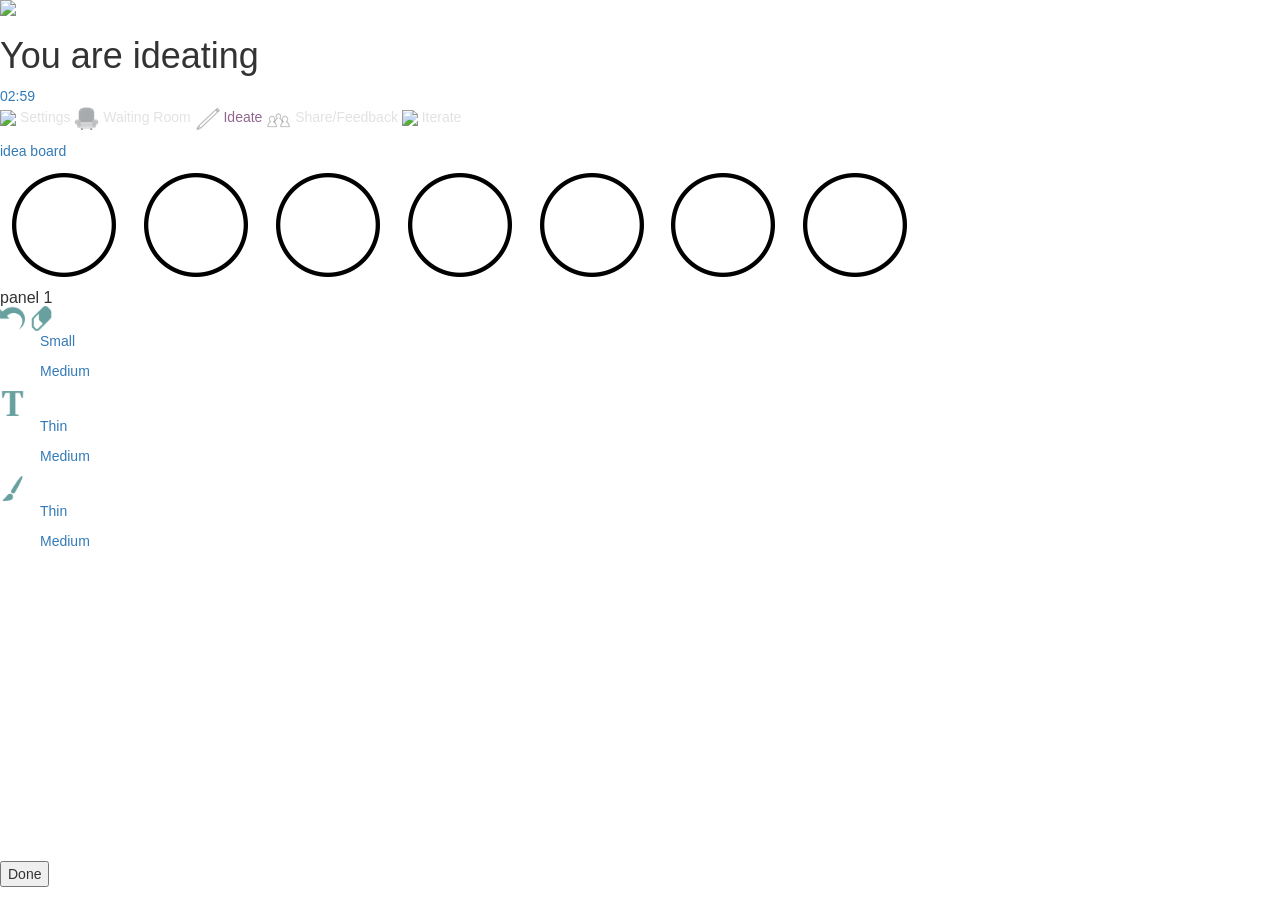
==== drawingpage-individual.html @ 59d0ecb8 "hello" ====
<html>
<head>
<meta name="viewport" content="width=device-width, initial-scale=1">
  
<!--JQUERY SCRIPT-->
<script src="https://ajax.googleapis.com/ajax/libs/jquery/1.11.3/jquery.min.js"></script>

<!--SKETCH SCRIPT FOR CANVAS PANEL-->
<script type="text/javascript" src="./js/sketch.js"></script>

<!-- FONT CDN FOR OPEN SANS -->
<link href='https://fonts.googleapis.com/css?family=Open+Sans:400,300,600' rel='stylesheet' type='text/css'>


<!--CDN FOR BOOTSTRAP-->
<link rel="stylesheet" href="https://maxcdn.bootstrapcdn.com/bootstrap/3.3.5/css/bootstrap.min.css" integrity="sha512-dTfge/zgoMYpP7QbHy4gWMEGsbsdZeCXz7irItjcC3sPUFtf0kuFbDz/ixG7ArTxmDjLXDmezHubeNikyKGVyQ==" crossorigin="anonymous">

<!-- Optional theme BOOSTRAP-->
<link rel="stylesheet" href="https://maxcdn.bootstrapcdn.com/bootstrap/3.3.5/css/bootstrap-theme.min.css" integrity="sha384-aUGj/X2zp5rLCbBxumKTCw2Z50WgIr1vs/PFN4praOTvYXWlVyh2UtNUU0KAUhAX" crossorigin="anonymous">

<!-- Latest compiled and minified JavaScript -->
<script src="https://maxcdn.bootstrapcdn.com/bootstrap/3.3.5/js/bootstrap.min.js" integrity="sha512-K1qjQ+NcF2TYO/eI3M6v8EiNYZfA95pQumfvcVrTHtwQVDG+aHRqLi/ETn2uB+1JqwYqVG3LIvdm9lj6imS/pQ==" crossorigin="anonymous"></script>

<!-- JQUERY PLUGING-->
<link rel="stylesheet" href="https://code.jquery.com/ui/1.10.4/themes/smoothness/jquery-ui.css">


<!--CSS FOR DRAWING PAGE-->
<link rel="stylesheet" type="text/css" href="./css/drawing-page-individual.css">


</head>





<!-- Beginning of BODY Area -- >
<body>
	

<!--Page title div-->
<div class="page-title">
    
    <!--HOLDER for Header -> title, logo and timer -->
    <div class="header-holder">
 	
        <!--PLACEHOLDER for LOGO top left corner space -->
        <img id="logo-placeholder" src="content/circle2.png">

        <!--Header for create page -->
        <h1 class="title-text"> You are ideating </h1>
        <script type="text/javascript">
        function startTimer(duration, display) {
        var start = Date.now(),
        diff,
        minutes,
        seconds;
        function timer() {
        // get the number of seconds that have elapsed since 
        // startTimer() was called
        diff = duration - (((Date.now() - start) / 1000) | 0);

        // does the same job as parseInt truncates the float
        minutes = (diff / 60) | 0;
        seconds = (diff % 60) | 0;

        minutes = minutes < 10 ? "0" + minutes : minutes;
        seconds = seconds < 10 ? "0" + seconds : seconds;

        display.textContent = minutes + ":" + seconds; 

        if (diff <= 0) {
            // add one second so that the count down starts at the full duration
            // example 05:00 not 04:59
            start = Date.now() + 6000;
        }
        if(seconds==0)
            clearTimeout(timer);
    };
    // we don't want to wait a full second before the timer starts
    timer();
    setInterval(timer, 1000);}

    window.onload = function () {
    var fiveMinutes = 60 * 3,
    
    display = document.querySelector('#time');
    startTimer(fiveMinutes, display);};


        </script>
        <a>
        <div class="clock"><span id="time">minutes!</span></div>
        </div></a>
        


        <div class="create-bar">

          <p>
            <span style="color:#e2e2e2" ><img src="./content/Settings.png"> Settings </span>
            <span style="color:#e2e2e2"><img src="./content/WaitingRoom.png"> Waiting Room </span>
            <span style="color:#91688F" ><img src="./content/Ideate.png"> Ideate </span>
            <span style="color:#E2E2e2" ><img src="./content/Share.png"> Share/Feedback </span>
            <span style="color:#e2e2e2" ><img src="./content/Iterate.png"> Iterate </span>
          </p>
       
     
        </div>
    <!--END OF HEADER HOLDER --> 
    </div>
<!-- ENF OF PAGE TITLE DIV-->
</div>






<!-- HOLDER FOR PANELS DIV -->
<div class="panel-holder">
    
    
    
    <!--Beginning of accordion of holding old idea tiles-->
    <div class="accordion">

        <div class="accordion-section">

            <!--Title of old idea panels board -->
            <a class="accordion-section-title" href="#accordion-1">idea board</a>
         
            <div id="accordion-1" class="accordion-section-content">

                <img src="content/circle.png" id = "panels" data-toggle="modal" data-target="#ideate-modal">
                <img src="content/circle.png" id = "panels" data-toggle="modal" data-target="#ideate-modal">
                <img src="content/circle.png" id = "panels" data-toggle="modal" data-target="#ideate-modal">
                <img src="content/circle.png" id = "panels" data-toggle="modal" data-target="#ideate-modal">
                <img src="content/circle.png" id = "panels" data-toggle="modal" data-target="#ideate-modal">
                <img src="content/circle.png" id = "panels" data-toggle="modal" data-target="#ideate-modal">
                <img src="content/circle.png" id = "panels" data-toggle="modal" data-target="#ideate-modal">
                <img src="" id = "panels">
            </div><!--end .accordion-section-content-->
        
        </div><!--end .accordion-section-->
    
    </div><!--end .accordion-->    

    <!--TITLE for panel number display in center of drawing canvas-->
    <h3 class="panel-title"> panel 1</h3>


    <!-- SKETCHPAD OUTER SHELL DIV BEGINNING -->
    <div onload=init() id="sketchpadapp">
  
    <!--Beginning TOOLS section for toolbar above canvas-->  
    <div class="tools">

    <!--UNDO TOOL + JAVASCRIPT + IMAGES -->
   <a id="canvas_tool_undo"href="#simple_sketch" data-tool="undo">
        <img src="content/undo.png" id="undo" height="25px" width="25px">

            <!--HOVER IMAGE JAVASCRIPT -->
            <script type="text/javascript">
            $('#canvas_tool_undo').on('mouseover', function() {
            $(this).find('img').attr('src','content/undo-hover.png');
            });

            $('#canvas_tool_undo').on('mouseout', function() {
            $(this).find('img').attr('src','content/undo.png');
            });
            </script>
    </a>
    
    <!--ERASER TOOL + JAVASCRIPT + IMAGES -->
    <a id="canvas_tool_eraser"href="#simple_sketch" data-tool="eraser">
        <img src="content/eraser.png" id="eraser" height="25px" width="25px">
            
             <!--DROPDOWN MENU +JAVASCRIPT-->
            <ul class="sub-eraser">
            <p class="button">Small</p>
            <p class="button">Medium</p>
            </ul>

            <script type="text/javascript">
            $(document).ready(function() {
            $('#canvas_tool_eraser' ).hover(
            
            function(){
                $('.sub-eraser').show();
            },
            function(){
                $('.sub-eraser').hide();
                });
            });
            </script>

            <!-- HOVER IMAGE JAVASCRIPT --> 
            <script type="text/javascript">
            $('#canvas_tool_eraser').on('mouseover', function() {
            $(this).find('img').attr('src','content/eraser-hover.png');});

            $('#canvas_tool_eraser').on('mouseout', function() {
            $(this).find('img').attr('src','content/eraser.png');
            });
            $('#canvas_tool_eraser').on('mousedown', function() {
            $(this).find('img').attr('src','content/eraser-hover.png');
            });
            </script>
    </a></li>


    <!-- TEXT TOOL + JAVASCRIPT + IMAGES -->
    <a id="canvas_tool_text"href="#simple_sketch" data-tool="text">
        <img id="text"src="content/text.png" width="25px" height="25px">
            <!--DROPDOWN MENU +JAVASCRIPT-->
            <ul class="sub-text">
            <p class="button">Thin</p>
            <p class="button">Medium</p>
            </ul>

            <script type="text/javascript">
            $(document).ready(function() {
            $('#canvas_tool_text' ).hover(
            
            function(){
                $('.sub-text').show();
            },
            function(){
                $('.sub-text').hide();
                });
            });
            </script>

        <!-- HOVER IMAGE JAVASCRIPT --> 
        <script type="text/javascript">
        $('#canvas_tool_text').on('mouseover', function() {
        $(this).find('img').attr('src','content/text-hover.png');
        });
        $('#canvas_tool_text').on('mouseout', function() {
        $(this).find('img').attr('src','content/text.png');
        });
        </script>
    </a>



    <!--BRUSH TOOL + JAVASCRIPT + IMAGES -->
    <a id="canvas_tool_brush"href="#simple_sketch" data-tool="marker">
        <img id="brush"src="content/brush.png" width="25px" height="25px">
            
             <!--DROPDOWN MENU +JAVASCRIPT-->
            <ul class="sub-brush">
            <p class="button">Thin</p>
            <p class="button">Medium</p>
            </ul>

            <script type="text/javascript">
            $(document).ready(function() {
            $('#canvas_tool_brush' ).hover(
            
            function(){
                $('.sub-brush').show();
            },
            function(){
                $('.sub-brush').hide();
                });
            });
            </script>

        <!-- HOVER IMAGE JAVASCRIPT -->  
        <script type="text/javascript">
        $('#canvas_tool_brush').on('mouseover', function() {
        $(this).find('img').attr('src','content/brush-hover.png');
        });
        $('#canvas_tool_brush').on('mouseout', function() {
        $(this).find('img').attr('src','content/brush.png');
        });
        </script>
    </a>

    <!-- end of TOOLS section for toolbar above canvas-->
    </div>
    

    <!-- CANVAS SECTION + JAVASCRIPT FOR DRAWING -->
    <canvas id="simple_sketch" width="800" height="300"></canvas>
        <script type="text/javascript">
        $(function() {
        $('#simple_sketch').sketch();
        });
        </script>
    </div>


   






<button id="done" data-toggle="modal" data-target="#done-modal"> Done</button>

<div id="done-modal" class="modal fade img-responsive" role="dialog">
  <div class="modal-dialog">

    <!-- Modal content-->
    <div class="modal-content">
      <div class="modal-header">
        <button type="button" class="close" data-dismiss="modal">&times;</button>
        <h2 class="title-text" id="modal-header-text">You're Done!</h2>
        <h3 class="body-text"> Here are Your Ideas</h3>
        <div class="modal-gallery">
        <div class="col-xs-12">
        <img src="" id = "modal-panels">
        <img src="" id = "modal-panels">
        <img src="" id = "modal-panels">
        <img src="" id = "modal-panels">
            
        </div>
        <div class="col-xs-12">
        <img src="" id = "modal-panels">
        <img src="" id = "modal-panels">
        <img src="" id = "modal-panels">
        <img src="" id = "modal-panels">
            
        </div>

            <button type="button" data-dismiss="modal"> Proceed to Feedback</button>
        </div>

      </div>
     
    </div>

  </div>
</div>

<script type="text/javascript">
$(function(){
    $(this).class="active-panel";
    $('#ideate-modal').on('show.bs.modal', function(){
        var myModal = $(this);
        clearTimeout(myModal.data('hideInterval'));
        setTimeout(function(){
   window.location.reload(1);
}, 5000);
        myModal.data('hideInterval', setTimeout(function(){
            myModal.modal('hide');
        }, 4000));
    });
});

</script>



<div id="ideate-modal" class="modal fade img-responsive" role="dialog">
  <div class="modal-dialog" id="#ideate-modal-content">

    <!-- Modal content-->
    <div class="modal-content" id= "ideate-modal-content">
      <div class="modal-header">
        <h2 class="title-text" id="ideate-modal-header-text"> Switching Panes</h2>
        <h3 class="body-text" id="ideate-modal-body-text"> beginning ideation...</h3>
       
      </div>
    </div>
     
    </div>

  </div>















<script type="text/javascript">
    $(document).ready(function() {
    function close_accordion_section() {
        $('.accordion .accordion-section-title').removeClass('active');
        $('.accordion .accordion-section-content').slideUp(300).removeClass('open');
    }
 
    $('.accordion-section-title').click(function(e) {
        // Grab current anchor value
        var currentAttrValue = $(this).attr('href');
 
        if($(e.target).is('.active')) {
            close_accordion_section();
        }else {
            close_accordion_section();
 
            // Add active class to section title
            $(this).addClass('active');
            // Open up the hidden content panel
            $('.accordion ' + currentAttrValue).slideDown(300).addClass('open'); 
        }
 
        e.preventDefault();
    });
});
</script>

<script type="text/javascript">
$(document).ready(function(){
    $("#hide").click(function(){
        $("#panel-div").toggle()
    


    });


});

</script>

</body>










</html>
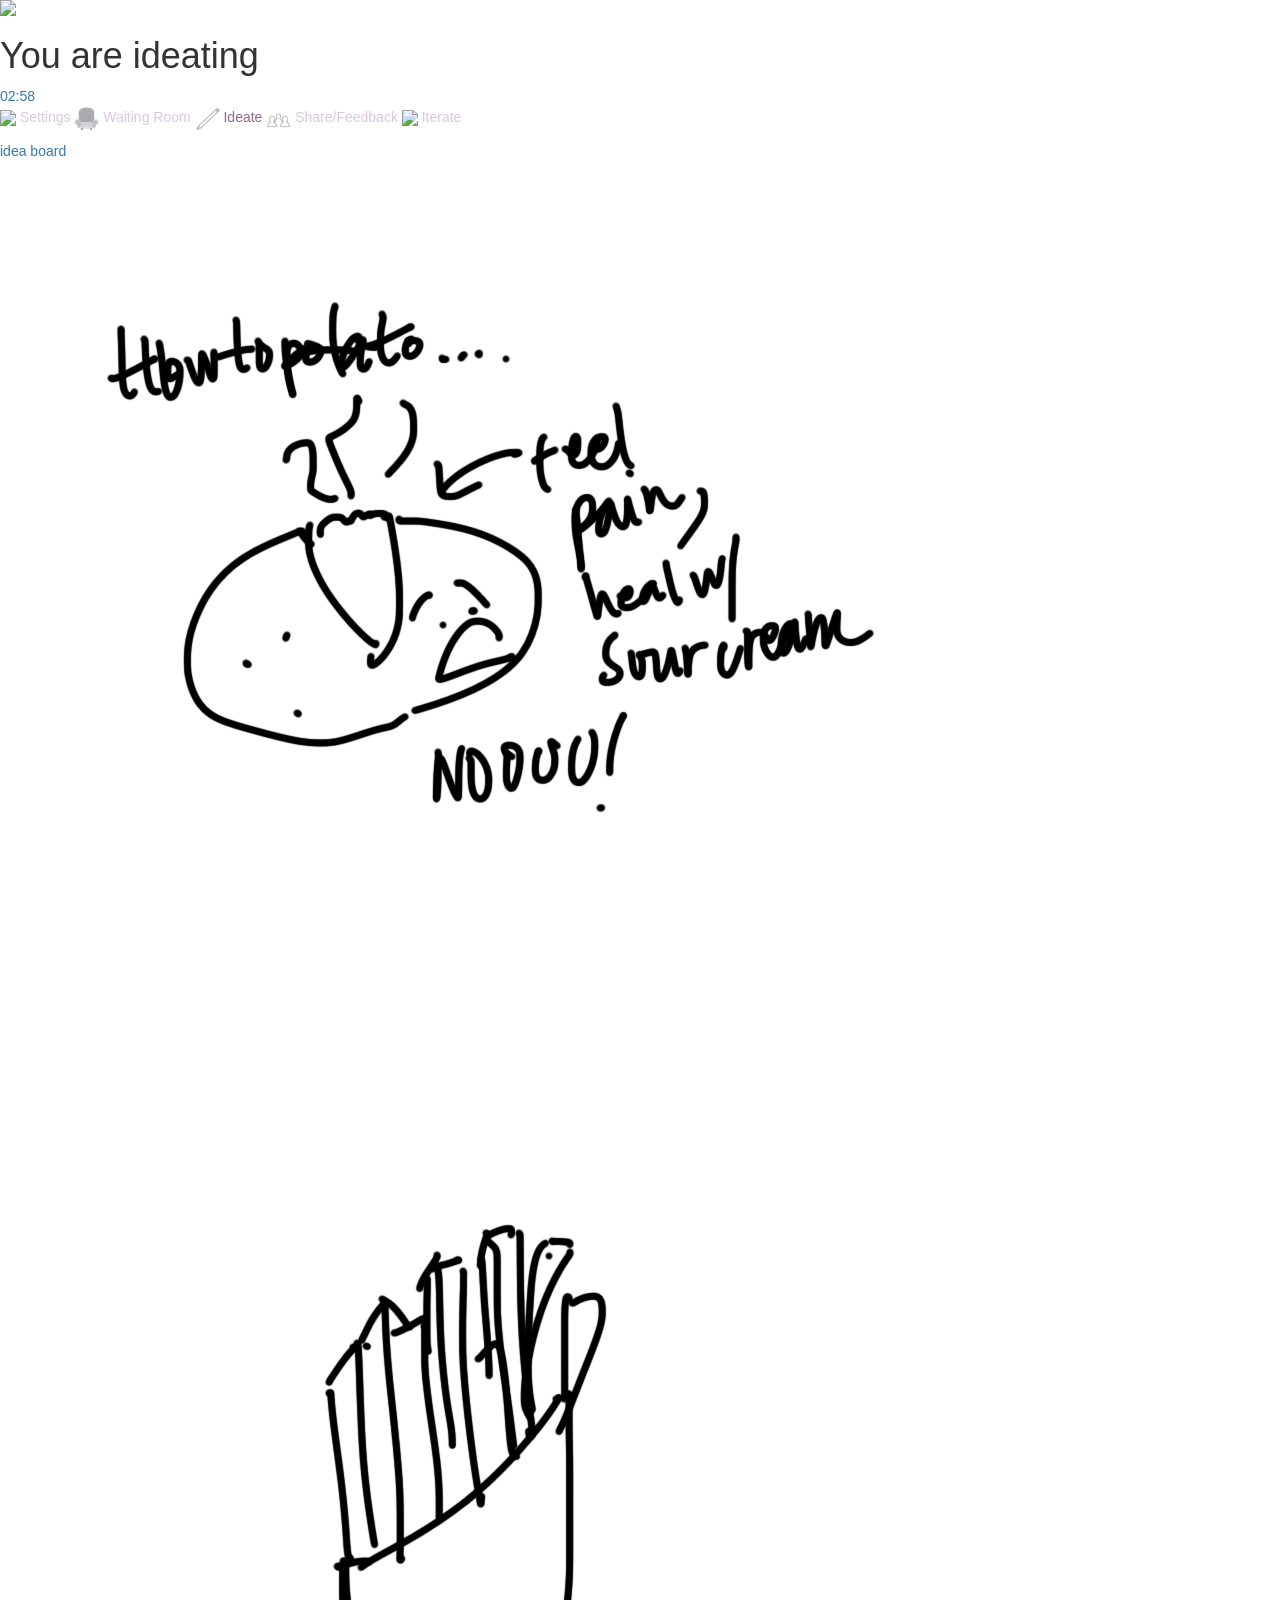
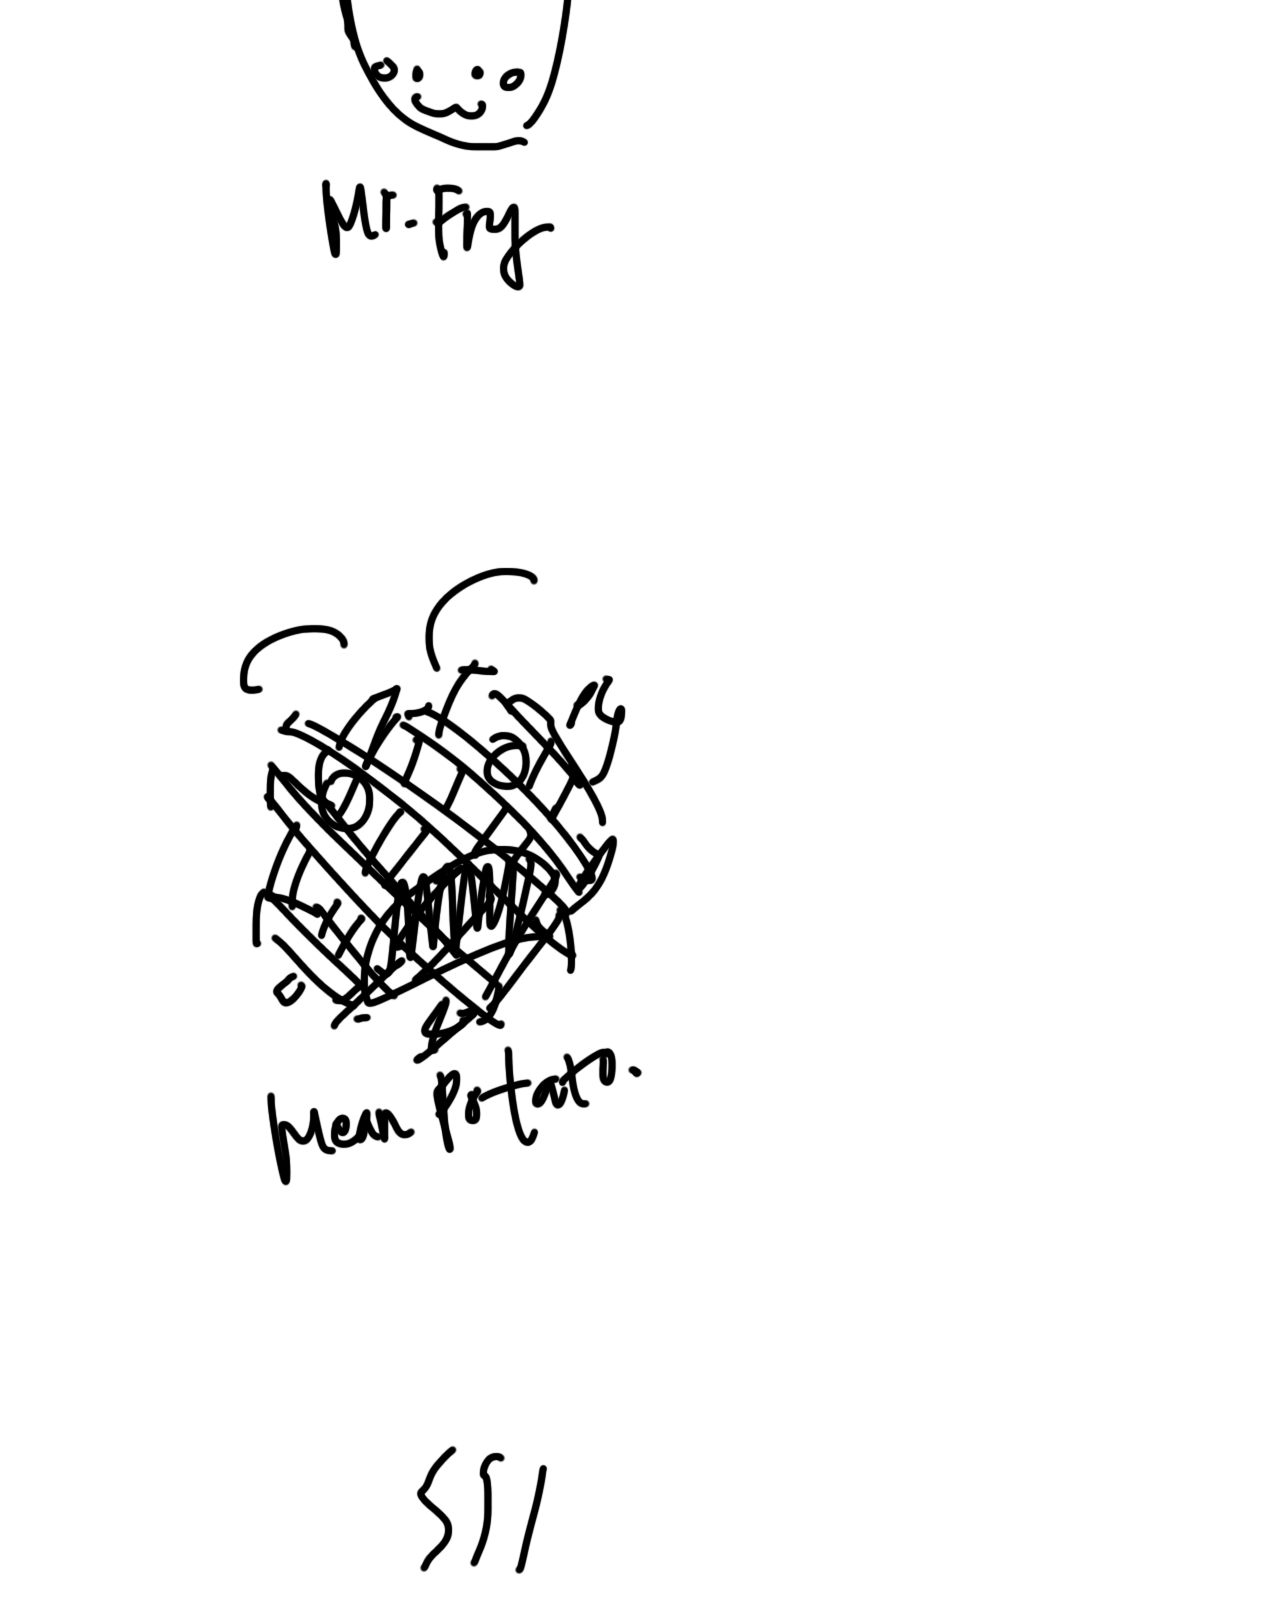
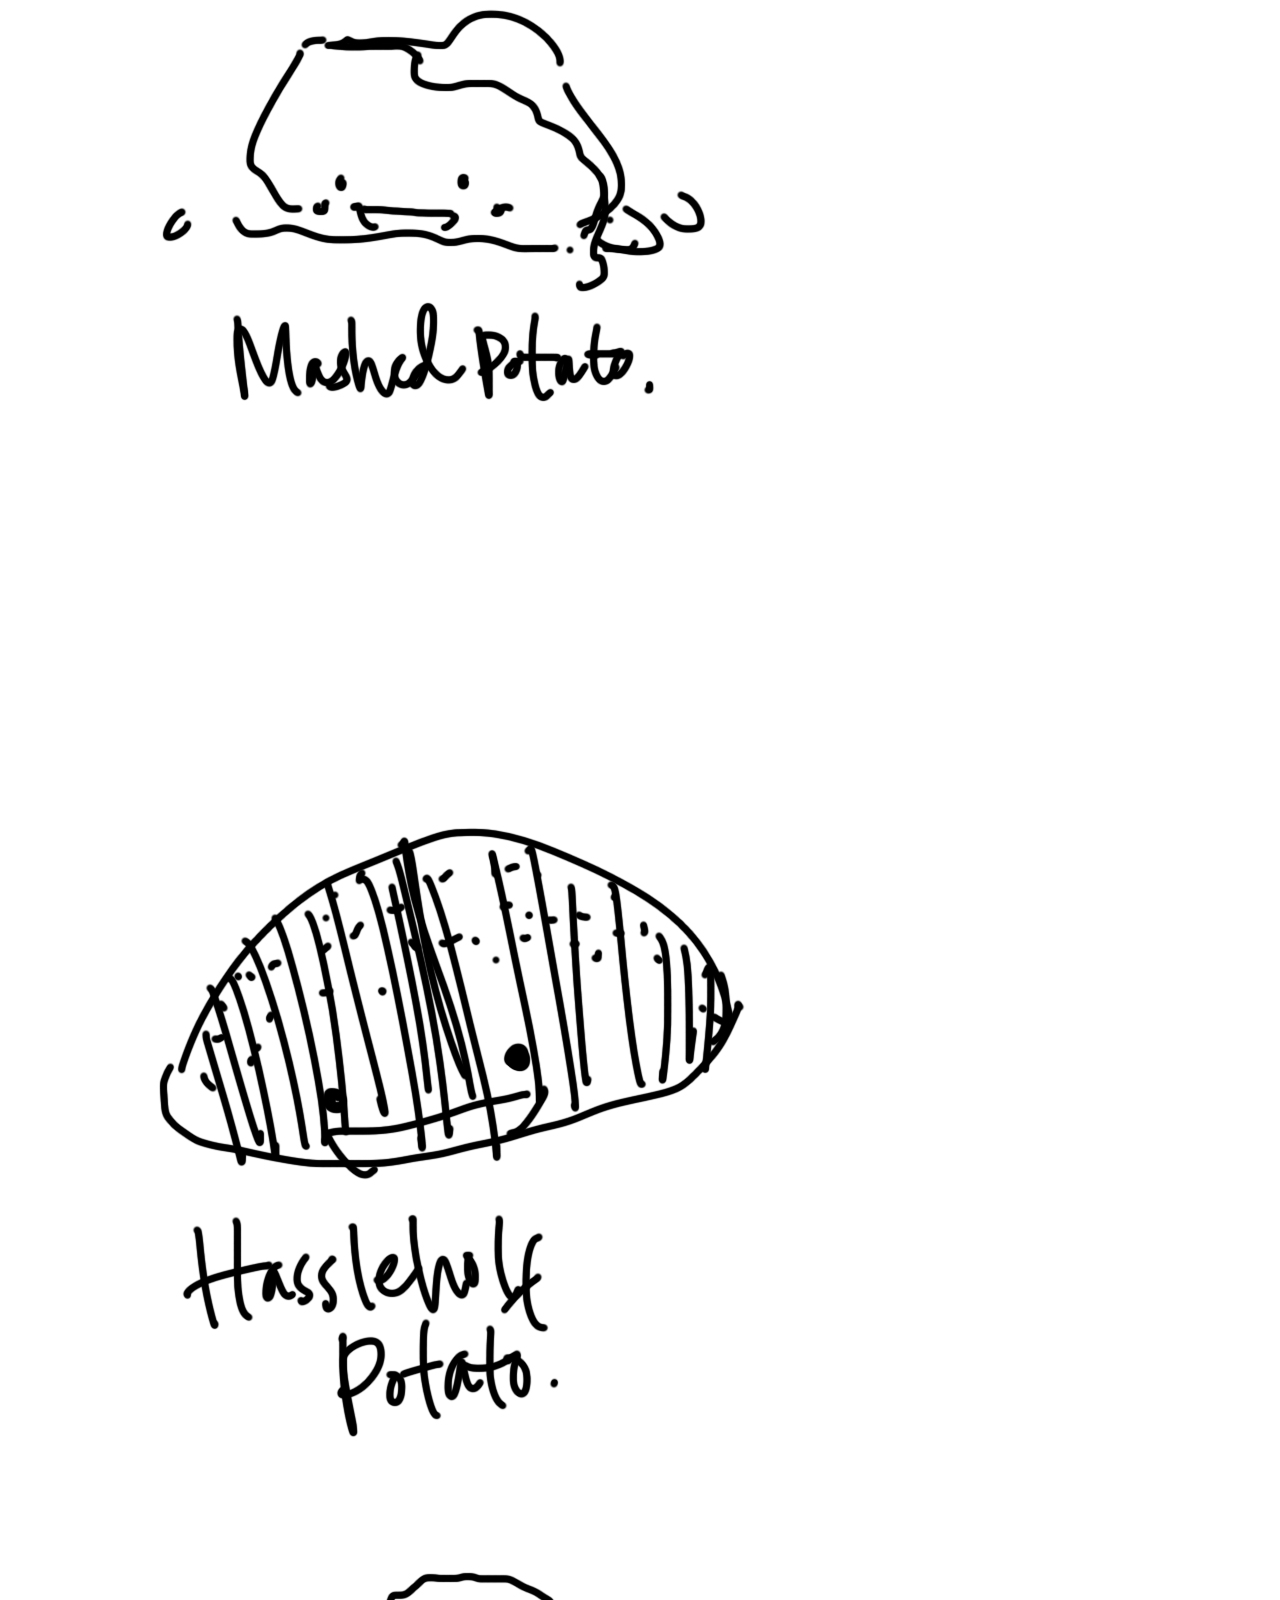
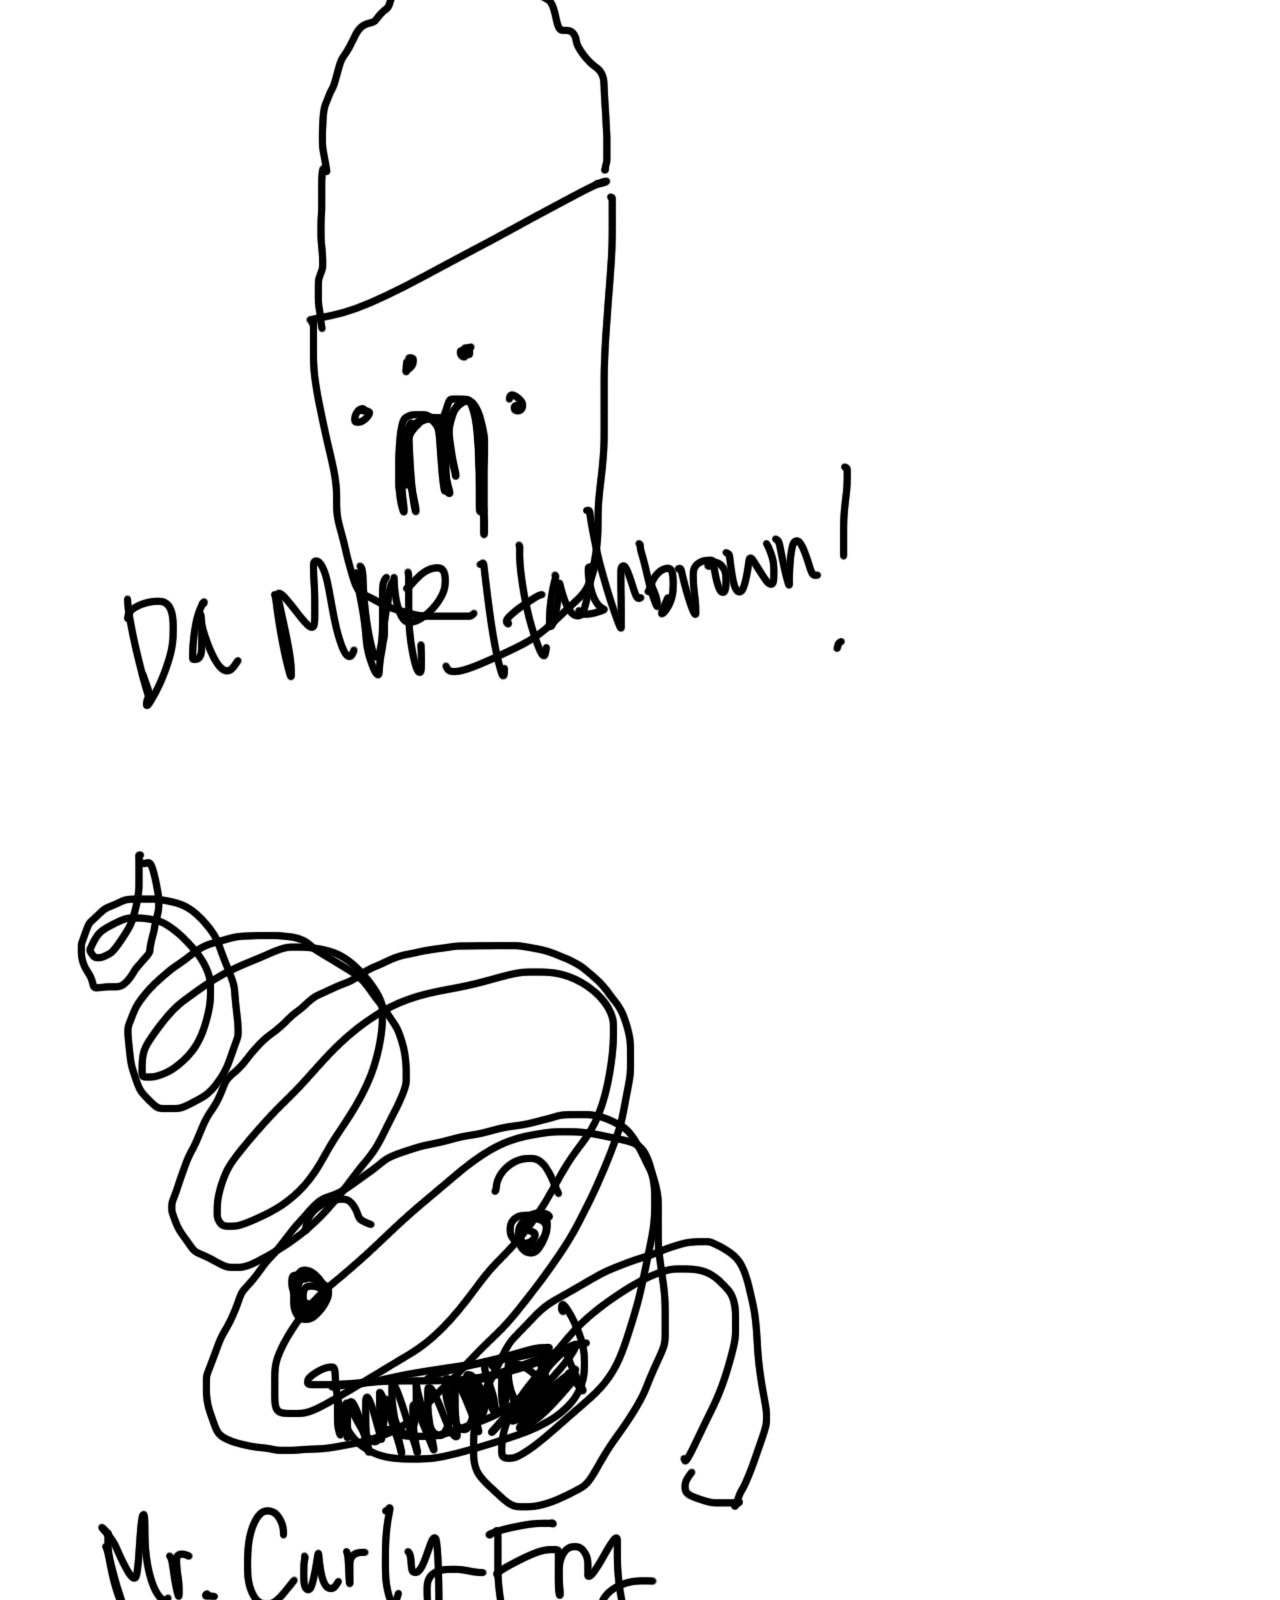
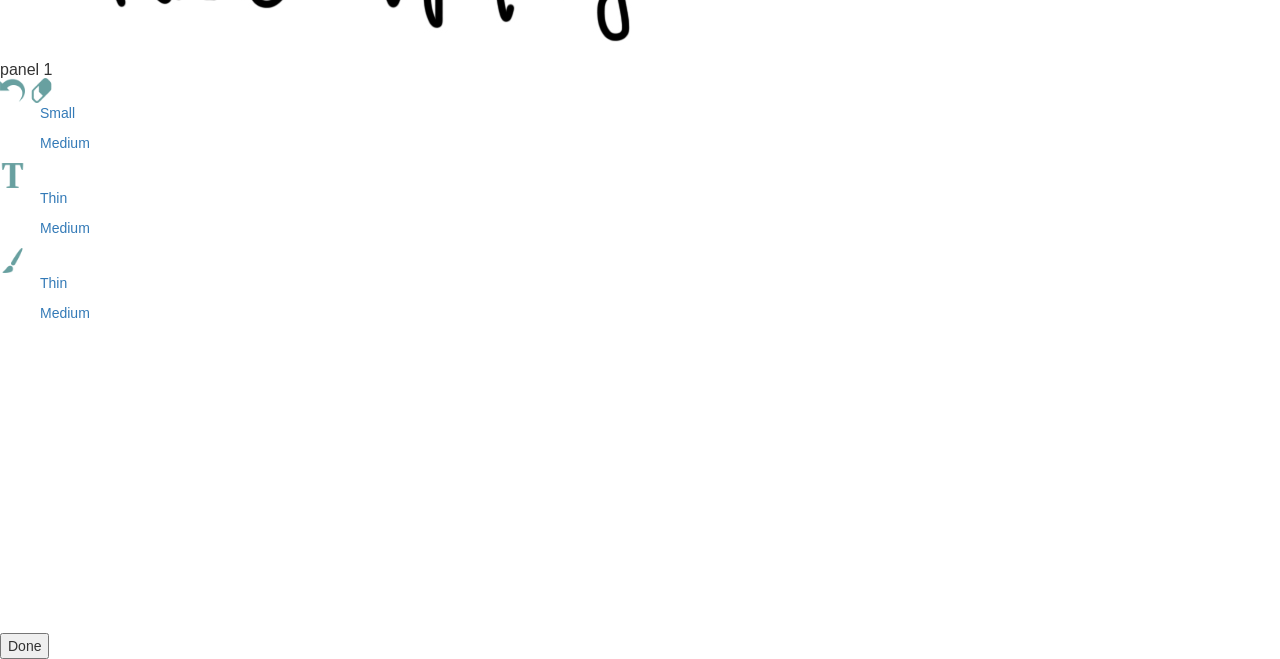
==== commit b4bd70c3: "redo" ====
--- a/drawingpage-individual.html
+++ b/drawingpage-individual.html
@@ -46,7 +46,7 @@
     <div class="header-holder">
  	
         <!--PLACEHOLDER for LOGO top left corner space -->
-        <img id="logo-placeholder" src="content/circle2.png">
+        <img id="logo-placeholder" class="Logo"src="./images/logoidea8-2.0.png">
 
         <!--Header for create page -->
         <h1 class="title-text"> You are ideating </h1>
@@ -99,11 +99,11 @@
         <div class="create-bar">
 
           <p>
-            <span style="color:#e2e2e2" ><img src="./content/Settings.png"> Settings </span>
-            <span style="color:#e2e2e2"><img src="./content/WaitingRoom.png"> Waiting Room </span>
+            <span style="color:#dcc6e0" ><img src="./content/Settings.png"> Settings </span>
+            <span style="color:#dcc6e0"><img src="./content/WaitingRoom.png"> Waiting Room </span>
             <span style="color:#91688F" ><img src="./content/Ideate.png"> Ideate </span>
-            <span style="color:#E2E2e2" ><img src="./content/Share.png"> Share/Feedback </span>
-            <span style="color:#e2e2e2" ><img src="./content/Iterate.png"> Iterate </span>
+            <span style="color:#DCC6e0" ><img src="./content/Share.png"> Share/Feedback </span>
+            <span style="color:#dcc6e0" ><img src="./content/Iterate.png"> Iterate </span>
           </p>
        
      
@@ -133,13 +133,13 @@
          
             <div id="accordion-1" class="accordion-section-content">
 
-                <img src="content/circle.png" id = "panels" data-toggle="modal" data-target="#ideate-modal">
-                <img src="content/circle.png" id = "panels" data-toggle="modal" data-target="#ideate-modal">
-                <img src="content/circle.png" id = "panels" data-toggle="modal" data-target="#ideate-modal">
-                <img src="content/circle.png" id = "panels" data-toggle="modal" data-target="#ideate-modal">
-                <img src="content/circle.png" id = "panels" data-toggle="modal" data-target="#ideate-modal">
-                <img src="content/circle.png" id = "panels" data-toggle="modal" data-target="#ideate-modal">
-                <img src="content/circle.png" id = "panels" data-toggle="modal" data-target="#ideate-modal">
+                <img src="content/potato1.jpg" id = "panels" data-toggle="modal" data-target="#ideate-modal">
+                <img src="content/potato2.jpg"id = "panels" data-toggle="modal" data-target="#ideate-modal">
+                <img src="content/potato3.jpg" id = "panels" data-toggle="modal" data-target="#ideate-modal">
+                <img src="content/potato4.jpg" id = "panels" data-toggle="modal" data-target="#ideate-modal">
+                <img src="content/potato5.jpg" id = "panels" data-toggle="modal" data-target="#ideate-modal">
+                <img src="content/potato6.jpg" id = "panels" data-toggle="modal" data-target="#ideate-modal">
+                <img src="content/potato7.jpg" id = "panels" data-toggle="modal" data-target="#ideate-modal">
                 <img src="" id = "panels">
             </div><!--end .accordion-section-content-->
         
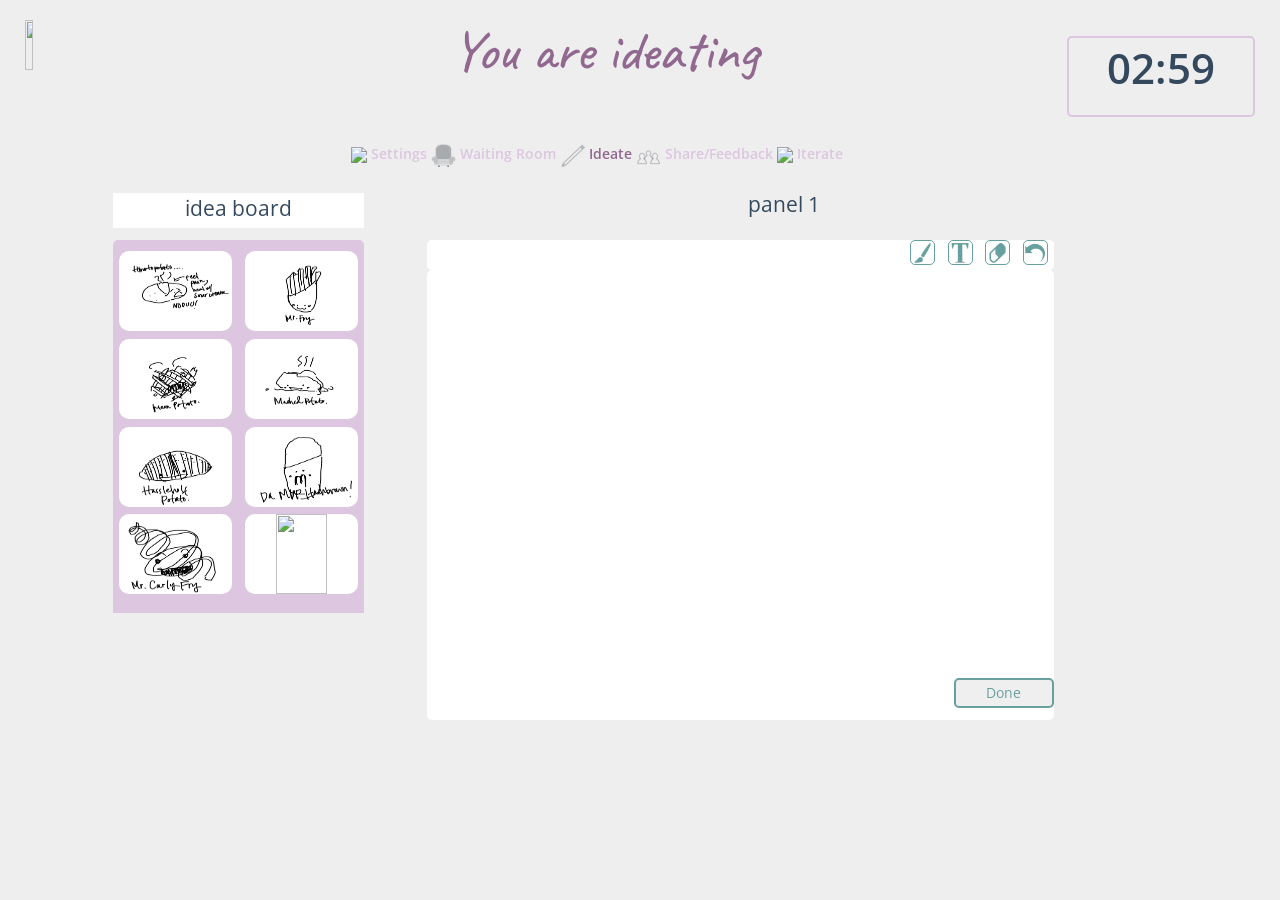
==== commit fd4e55aa: "change" ====
--- a/drawingpage-individual.html
+++ b/drawingpage-individual.html
@@ -26,7 +26,7 @@
 
 
 <!--CSS FOR DRAWING PAGE-->
-<link rel="stylesheet" type="text/css" href="./css/drawing-page-individual.css">
+<link rel="stylesheet" type="text/css" href="./CSS/drawing-page-individual.css">
 
 
 </head>
@@ -327,10 +327,11 @@
         <img src="" id = "modal-panels">
             
         </div>
-
-            <button type="button" data-dismiss="modal"> Proceed to Feedback</button>
+        <a href="feedback/leader_view.html">
+            <button type="button"> Proceed to Feedback</button>
+            </a>
         </div>
-
+ 
       </div>
      
     </div>
--- a/CSS/drawing-page-individual.css
+++ b/CSS/drawing-page-individual.css
@@ -0,0 +1,408 @@
+
+@import url(https://fonts.googleapis.com/css?family=Caveat);
+	
+#logo-placeholder
+{
+float: left;
+height: 50px;
+	width: 8%;
+    margin-right: 3%;
+	position:relative;
+	margin-left: 1%;
+}
+.title-text
+{
+font-family: 'Caveat', cursive;
+font-size: 4em;
+position: relative;
+color: #91688F;
+width: 80%;
+margin-left: 35%;
+height: 8%;
+
+}
+    
+.body-text
+{
+    font-family: 'Open Sans', sans-serif;
+    font-size: 1.5em;
+    font-weight: 400;
+    color: #34495E;
+    text-align: center;
+}
+span
+{
+    font-family: 'Open Sans', sans-serif;
+    font-weight: 600;
+}
+.header-holder
+{
+   
+    position: relative;
+    width: 100%;
+    height: 9%;
+    margin-top: 0;
+
+
+
+}
+.clock
+{
+    float: right;
+    text-align: center;
+    margin-right: 1%;
+    font-size: 3em;
+    font-family: 'Open Sans', sans-serif;
+    width:15%;
+    height: 100%;
+    font-weight: 600;
+    font-style: serif;
+    color: #34495E;
+    border-style: solid;
+    border-width: 2px;
+    border-radius: 5px;
+    border-color: #DCC6E0;
+
+}
+.create-bar
+{
+    position: relative;
+    width: 100%;
+    float: left;
+    margin-top: 2%;
+    font-size: 1em;
+    margin-left: 27%;
+    margin-right: 2%;
+    height: 50px;
+  
+}
+
+.panel-holder
+{
+    width:100%;
+    margin-left: 1%;
+    position: relative;
+    text-align: center;
+}
+.panel-title
+{
+    font-family: 'Open Sans', sans-serif;
+    font-size: 1.5em;
+    font-weight: 400;
+    position: relative;
+    float: left;
+    padding-left: 7%;
+    padding-right: 10%;
+    width: 60%;
+    margin-left: 0%;
+    height: 35px;
+    color: #34495E;
+}
+
+#panels
+{
+    background-color: #fff;
+    width: 45%;
+    z-index: 200;
+    border-radius: 10px;
+    margin:2.5%;
+    position: relative;
+    height: 80px;
+    margin-bottom: 1pt;
+}
+#panels:hover
+{
+    opacity: 0.8;
+    background-color: #E6E6E6;
+    padding: 1%;
+    
+}
+/* Some CSS styling */
+#sketchpadapp {
+    margin-right:5%;
+    float: left;
+    height: 50%;
+    position: relative;
+    width: 50%;
+    margin-left: 0;
+    /* Prevent nearby text being highlighted when accidentally dragging mouse outside confines of the canvas */
+    -webkit-touch-callout: none;
+    -webkit-user-select: none;
+    -khtml-user-select: none;
+    -moz-user-select: none;
+    -ms-user-select: none;
+    user-select: none;
+}
+.tools
+{
+    margin-top: 2%;
+    background-color: #fff;
+    width: 100%;
+    border-radius: 5px;
+    height: 30px;
+    position:relative;
+}
+#canvas_tool_eraser, #canvas_tool_brush, #canvas_tool_undo, #canvas_tool_text
+{
+    
+    text-decoration: none;
+    border-radius: 5px;
+    float: right;
+    padding-left: 1%;
+    padding-right: 1%;
+    background-color: #fff;
+    position: relative;
+}
+
+
+#eraser, #brush, #undo, #text
+{
+    margin-top: 1%;
+    padding: 5%;
+    border-style: solid;
+    border-width: 1px;
+    border-radius: 5px;
+    border-color: #68A0A0;
+}
+
+.sub-brush, .sub-eraser, .sub-text {
+    margin-top: 2%;
+    color: #68A0A0;
+    height: 50px;
+    width: 100px; 
+    text-align: left;
+    margin-left: 1%;
+    position: absolute;
+    z-index: 200;
+    display: none;
+    border-style: solid;
+    border-width: 1px;
+    border-radius: 5px;
+ }
+
+
+ul
+{   padding: 0;
+    list-style-type: none;
+}
+ul p
+{
+     margin-left:5px;
+     margin-bottom: 2px;
+     margin-top: 2px;
+     margin-right: 5px;
+}
+ul p:hover
+{
+    list-style-type: none;
+    background-color: #68a0a0;
+    color: white;
+    border-radius: 3px;
+    text-decoration: none;
+
+}
+#eraser:hover
+{
+    src="content/eraser-hover.png";
+}
+#simple_sketch{
+    border-radius:5px;
+    width: 100%;
+    overflow: hidden;
+    height: 100%;
+    background-color: #fff;
+    position:relative; /* Necessary for correct mouse co-ords in Firefox */
+}
+
+#done
+{
+    margin-left: 74%;
+    height: 30px;
+    float: left;
+    position: relative;
+    width: 8%;
+    border-radius: 5px;
+    max-width: 10%;
+    
+}
+.modal-content, #ideate-modal-content
+{
+    border-color: #34495E;
+    border-style: solid;
+    border-radius: 5px;
+    border-width: 2px;
+    background-color: #EEE;
+    
+}
+#ideate-modal-content
+{
+    background-color: #91688f;
+}
+
+.modal-title
+
+{
+    background-color: #EEE;
+}
+#modal-header-text
+{
+    text-align: center;
+    width: 100%;
+    margin-left: 0%;
+}
+ #ideate-modal-header-text
+ {
+    position: fill;
+    margin-bottom: 10%;
+    margin-left: 10%;
+    color: #DCC6E0;
+ }
+ #ideate-modal-body-text
+ {
+    position: fill;
+    height: 40%;
+    margin-top: 20%;
+    color: #fff;
+    margin-bottom: 10%;
+
+ }
+
+
+.modal-gallery
+{
+    background-color: #EEE;
+    margin-top: 5%;
+    padding-top: 5%;
+    height:55%;
+    width: 90%;
+    overflow:hidden;
+    text-align: center;
+    margin-left: 5%;
+  
+}
+#modal-panels
+{
+    background-color: #eee;
+    opacity: 0.8;
+    width: 25%;
+    padding:4%;
+    height: 35%;
+    float: left;
+    overflow: hidden;
+    margin-bottom: 1pt;
+}
+#ideate-modal-body-text
+{
+    position: relative;
+    width: 100%;
+    height: 45px;
+}
+
+body
+{
+    background-color: #EEE;
+    margin-left: 1%;
+    margin-right: 1%;
+    overflow: hidden;
+}
+
+button
+{
+    border-style: solid;
+    border-color: #68A0A0;
+    color: #68A0A0;
+    font-family: 'Open Sans', sans-serif;
+    font-weight: 400;
+    height: 30px;
+    text-align: center;
+    border-radius: 5px;
+}
+a
+{
+    text-decoration: none;
+}
+
+button:hover
+{
+    color: #fff;
+    background-color: #68A0A0;
+}
+
+
+/*----- Accordion -----*/
+.accordion, .accordion * {
+   
+    width: 100%;
+    float: left;
+    background-color: #eee;
+    height: 420px;
+    color: #68A0A0;
+    -webkit-box-sizing:border-box; 
+    -moz-box-sizing:border-box; 
+    box-sizing:border-box;
+}
+ 
+.accordion {
+    margin-left: 2%;
+  ` max-height: 430px;
+    overflow-x:hidden;
+    overflow-y:hidden;
+    width: 30%;
+    padding-left: 5%;
+    padding-right: 5%;
+    color: #fff;
+    position: relative;
+    border-radius:5px;
+    
+
+}
+ 
+/*----- Section Titles -----*/
+.accordion-section-title {
+    width:100%;
+    height: 35px;
+    font-family: 'Open Sans', sans-serif;
+    font-size: 1.5em;
+    font-weight: 400;
+    text-align: center;
+    vertical-align: middle;
+    color: #34495E;
+    background-color: #fff;
+    text-decoration: none;
+    overflow: hidden;
+  
+
+    transition:all linear 0.15s;
+    /* Type */
+    
+    position: relative;
+}
+ 
+.accordion-section-title.active, .accordion-section-title:hover {
+    background-color: #91688F;
+   color: #DCC6E0;
+    width: 100%;
+    overflow: hidden;
+    /* Type */
+    text-decoration:none;
+}
+ 
+.accordion-section:last-child .accordion-section-title {
+    border-bottom:none;
+    width: 100%;
+    overflow: hidden;
+    text-decoration: none;
+}
+ 
+/*----- Section Content -----*/
+.accordion-section-content {
+
+   margin-top:5%;
+   padding-top: 2%;
+   border-radius: 5px;
+   max-height: 430px;
+   height: 430px;
+   background-color: #DCC6E0;
+    display:inline-block;
+}
+
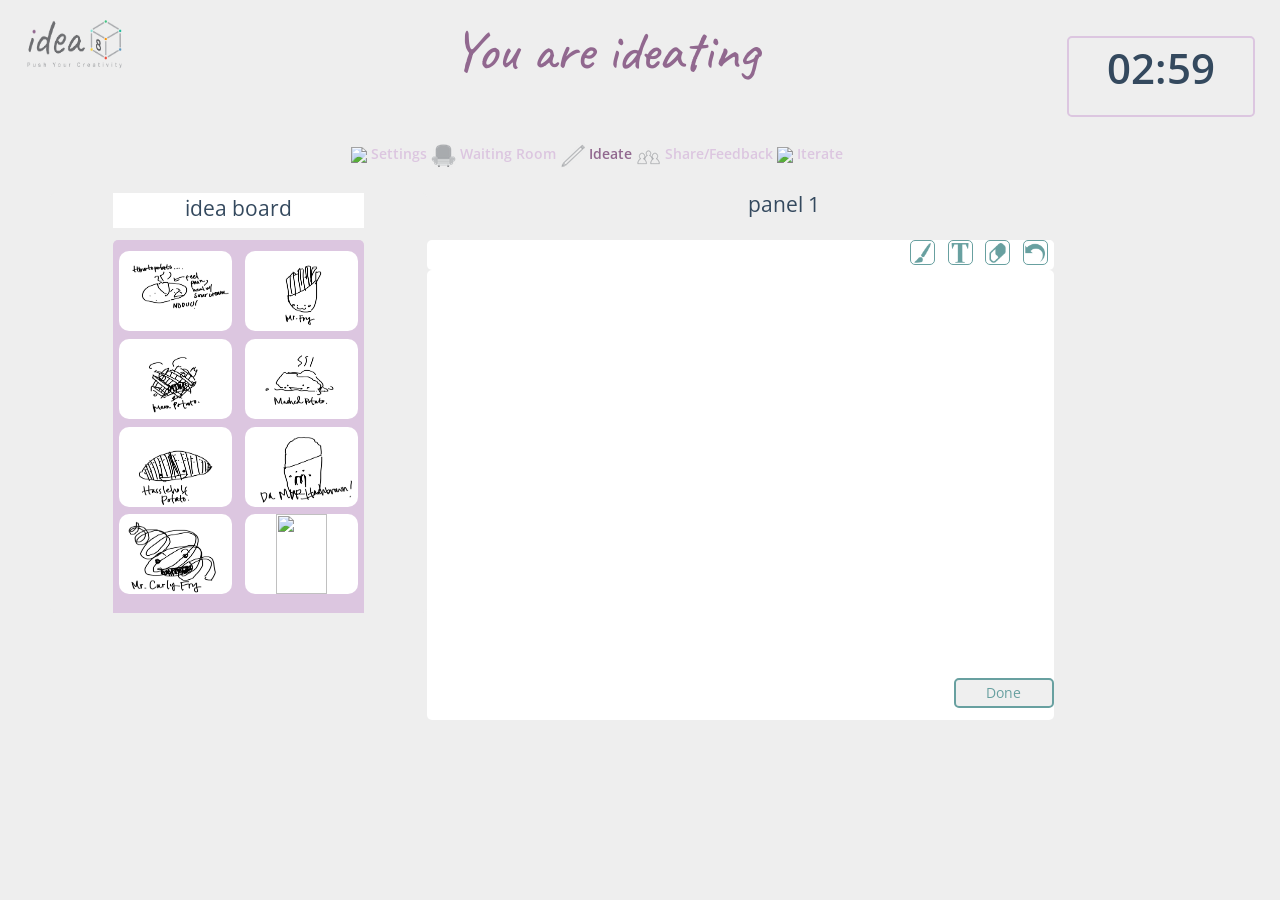
==== commit 4fe06315: "change" ====
--- a/drawingpage-individual.html
+++ b/drawingpage-individual.html
@@ -46,7 +46,7 @@
     <div class="header-holder">
  	
         <!--PLACEHOLDER for LOGO top left corner space -->
-        <img id="logo-placeholder" class="Logo"src="./images/logoidea8-2.0.png">
+        <img id="logo-placeholder" class="Logo"src="./images/logoIdea8-2.0.png">
 
         <!--Header for create page -->
         <h1 class="title-text"> You are ideating </h1>
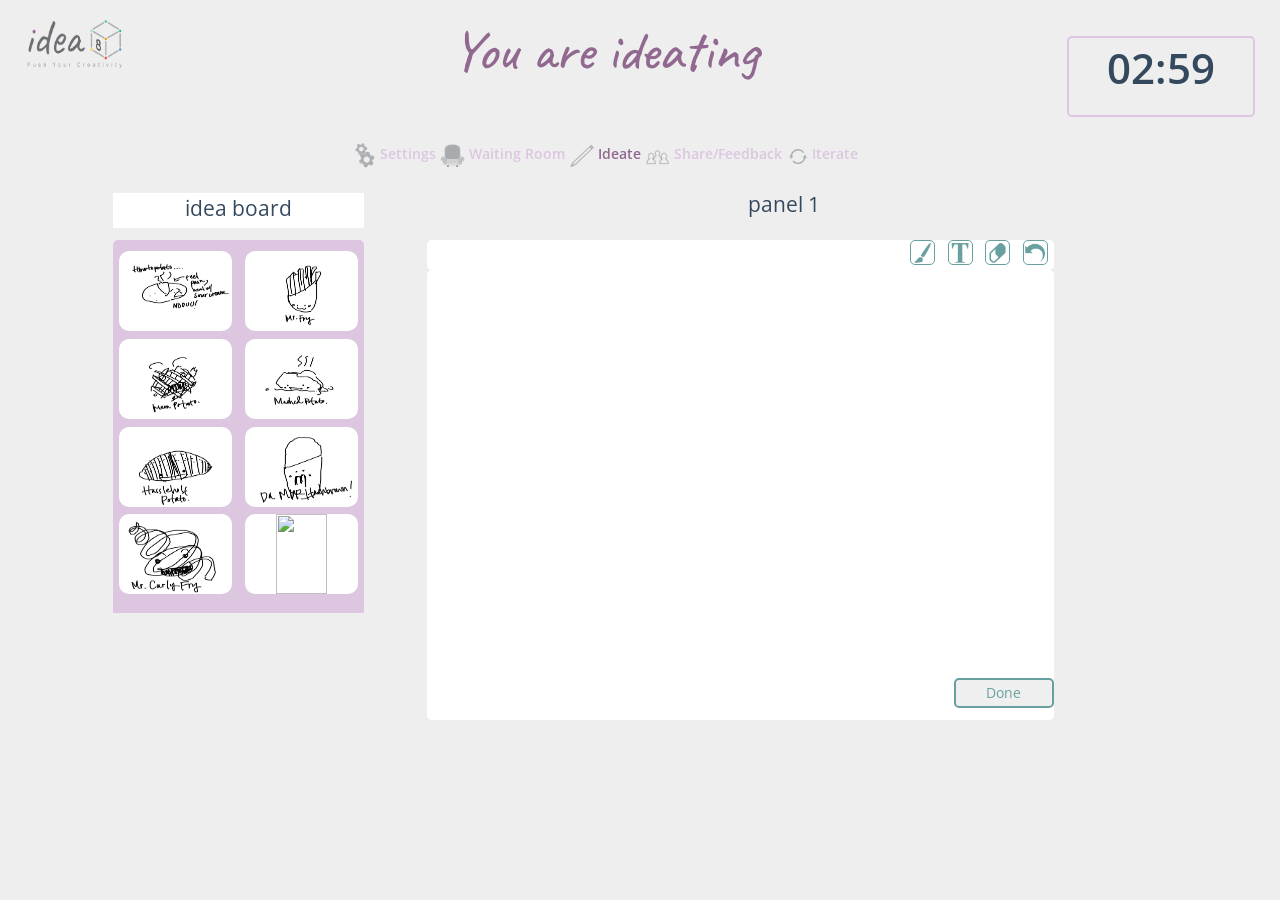
==== commit 2e5d03b6: "change" ====
--- a/drawingpage-individual.html
+++ b/drawingpage-individual.html
@@ -99,11 +99,11 @@
         <div class="create-bar">
 
           <p>
-            <span style="color:#dcc6e0" ><img src="./content/Settings.png"> Settings </span>
+            <span style="color:#dcc6e0" ><img src="./content/settings.png"> Settings </span>
             <span style="color:#dcc6e0"><img src="./content/WaitingRoom.png"> Waiting Room </span>
             <span style="color:#91688F" ><img src="./content/Ideate.png"> Ideate </span>
             <span style="color:#DCC6e0" ><img src="./content/Share.png"> Share/Feedback </span>
-            <span style="color:#dcc6e0" ><img src="./content/Iterate.png"> Iterate </span>
+            <span style="color:#dcc6e0" ><img src="./content/iterate.png"> Iterate </span>
           </p>
        
      
